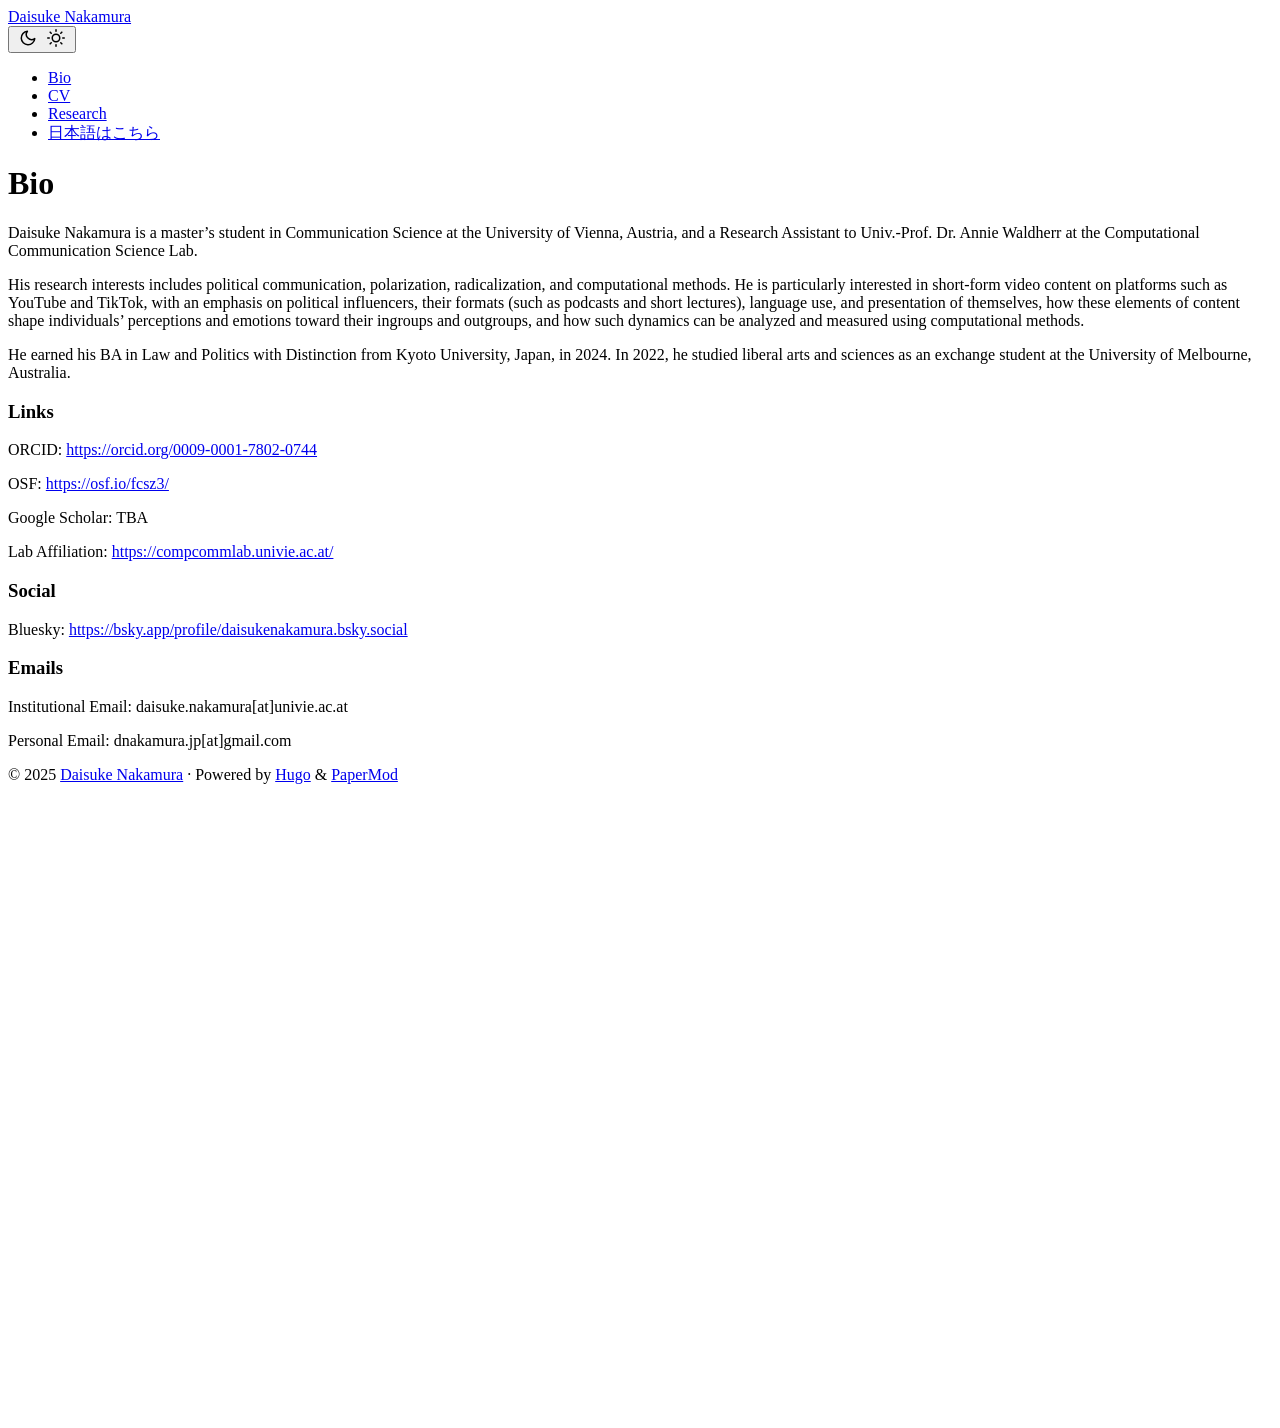
==== public/bio/index.html @ 4d7f5f8a "initial commit" ====
<!DOCTYPE html>
<html lang="en" dir="auto">

<head><script src="/livereload.js?mindelay=10&amp;v=2&amp;port=1313&amp;path=livereload" data-no-instant defer></script><meta charset="utf-8">
<meta http-equiv="X-UA-Compatible" content="IE=edge">
<meta name="viewport" content="width=device-width, initial-scale=1, shrink-to-fit=no">
<meta name="robots" content="noindex, nofollow">
<title>Bio | Daisuke Nakamura</title>
<meta name="keywords" content="">
<meta name="description" content="Daisuke Nakamura is a master&rsquo;s student in Communication Science at the University of Vienna, Austria, and a Research Assistant to Univ.-Prof. Dr. Annie Waldherr at the Computational Communication Science Lab.
His research interests includes political communication, polarization, radicalization, and computational methods. He is particularly interested in short-form video content on platforms such as YouTube and TikTok, with an emphasis on political influencers, their formats (such as podcasts and short lectures), language use, and presentation of themselves, how these elements of content shape individuals&rsquo; perceptions and emotions toward their ingroups and outgroups, and how such dynamics can be analyzed and measured using computational methods.">
<meta name="author" content="">
<link rel="canonical" href="http://localhost:1313/bio/">
<link crossorigin="anonymous" href="/assets/css/stylesheet.8fe10233a706bc87f2e08b3cf97b8bd4c0a80f10675a143675d59212121037c0.css" integrity="sha256-j&#43;ECM6cGvIfy4Is8&#43;XuL1MCoDxBnWhQ2ddWSEhIQN8A=" rel="preload stylesheet" as="style">
<link rel="icon" href="http://localhost:1313/favicon.ico">
<link rel="icon" type="image/png" sizes="16x16" href="http://localhost:1313/favicon-16x16.png">
<link rel="icon" type="image/png" sizes="32x32" href="http://localhost:1313/favicon-32x32.png">
<link rel="apple-touch-icon" href="http://localhost:1313/apple-touch-icon.png">
<link rel="mask-icon" href="http://localhost:1313/safari-pinned-tab.svg">
<meta name="theme-color" content="#2e2e33">
<meta name="msapplication-TileColor" content="#2e2e33">
<link rel="alternate" type="application/rss+xml" href="http://localhost:1313/bio/index.xml">
<link rel="alternate" hreflang="en" href="http://localhost:1313/bio/">
<noscript>
    <style>
        #theme-toggle,
        .top-link {
            display: none;
        }

    </style>
    <style>
        @media (prefers-color-scheme: dark) {
            :root {
                --theme: rgb(29, 30, 32);
                --entry: rgb(46, 46, 51);
                --primary: rgb(218, 218, 219);
                --secondary: rgb(155, 156, 157);
                --tertiary: rgb(65, 66, 68);
                --content: rgb(196, 196, 197);
                --code-block-bg: rgb(46, 46, 51);
                --code-bg: rgb(55, 56, 62);
                --border: rgb(51, 51, 51);
            }

            .list {
                background: var(--theme);
            }

            .list:not(.dark)::-webkit-scrollbar-track {
                background: 0 0;
            }

            .list:not(.dark)::-webkit-scrollbar-thumb {
                border-color: var(--theme);
            }
        }

    </style>
</noscript>
</head>

<body class="list" id="top">
<script>
    if (localStorage.getItem("pref-theme") === "dark") {
        document.body.classList.add('dark');
    } else if (localStorage.getItem("pref-theme") === "light") {
        document.body.classList.remove('dark')
    } else if (window.matchMedia('(prefers-color-scheme: dark)').matches) {
        document.body.classList.add('dark');
    }

</script>

<header class="header">
    <nav class="nav">
        <div class="logo">
            <a href="http://localhost:1313/" accesskey="h" title="Daisuke Nakamura (Alt + H)">Daisuke Nakamura</a>
            <div class="logo-switches">
                <button id="theme-toggle" accesskey="t" title="(Alt + T)" aria-label="Toggle theme">
                    <svg id="moon" xmlns="http://www.w3.org/2000/svg" width="24" height="18" viewBox="0 0 24 24"
                        fill="none" stroke="currentColor" stroke-width="2" stroke-linecap="round"
                        stroke-linejoin="round">
                        <path d="M21 12.79A9 9 0 1 1 11.21 3 7 7 0 0 0 21 12.79z"></path>
                    </svg>
                    <svg id="sun" xmlns="http://www.w3.org/2000/svg" width="24" height="18" viewBox="0 0 24 24"
                        fill="none" stroke="currentColor" stroke-width="2" stroke-linecap="round"
                        stroke-linejoin="round">
                        <circle cx="12" cy="12" r="5"></circle>
                        <line x1="12" y1="1" x2="12" y2="3"></line>
                        <line x1="12" y1="21" x2="12" y2="23"></line>
                        <line x1="4.22" y1="4.22" x2="5.64" y2="5.64"></line>
                        <line x1="18.36" y1="18.36" x2="19.78" y2="19.78"></line>
                        <line x1="1" y1="12" x2="3" y2="12"></line>
                        <line x1="21" y1="12" x2="23" y2="12"></line>
                        <line x1="4.22" y1="19.78" x2="5.64" y2="18.36"></line>
                        <line x1="18.36" y1="5.64" x2="19.78" y2="4.22"></line>
                    </svg>
                </button>
            </div>
        </div>
        <ul id="menu">
            <li>
                <a href="http://localhost:1313/bio/" title="Bio">
                    <span class="active">Bio</span>
                </a>
            </li>
            <li>
                <a href="http://localhost:1313/cv/" title="CV">
                    <span>CV</span>
                </a>
            </li>
            <li>
                <a href="http://localhost:1313/research/" title="Research">
                    <span>Research</span>
                </a>
            </li>
            <li>
                <a href="http://localhost:1313/jp/" title="日本語はこちら">
                    <span>日本語はこちら</span>
                </a>
            </li>
        </ul>
    </nav>
</header>
<main class="main"> 
<header class="page-header">
  <h1>
    Bio
  </h1>
</header>
<div class="post-content"><p>Daisuke Nakamura is a master&rsquo;s student in Communication Science at the University of Vienna, Austria, and a Research Assistant to Univ.-Prof. Dr. Annie Waldherr at the Computational Communication Science Lab.</p>
<p>His research interests includes political communication, polarization, radicalization, and computational methods. He is particularly interested in short-form video content on platforms such as YouTube and TikTok, with an emphasis on political influencers, their formats (such as podcasts and short lectures), language use, and presentation of themselves, how these elements of content shape individuals&rsquo; perceptions and emotions toward their ingroups and outgroups, and how such dynamics can be analyzed and measured using computational methods.</p>
<p>He earned his BA in Law and Politics with Distinction from Kyoto University, Japan, in 2024. In 2022, he studied liberal arts and sciences as an exchange student at the University of Melbourne, Australia.</p>
<h3 id="links">Links<a hidden class="anchor" aria-hidden="true" href="#links">#</a></h3>
<p>ORCID: <a href="https://orcid.org/0009-0001-7802-0744">https://orcid.org/0009-0001-7802-0744</a></p>
<p>OSF: <a href="https://osf.io/fcsz3/">https://osf.io/fcsz3/</a></p>
<p>Google Scholar: TBA</p>
<p>Lab Affiliation: <a href="https://compcommlab.univie.ac.at/">https://compcommlab.univie.ac.at/</a></p>
<h3 id="social">Social<a hidden class="anchor" aria-hidden="true" href="#social">#</a></h3>
<p>Bluesky: <a href="https://bsky.app/profile/daisukenakamura.bsky.social">https://bsky.app/profile/daisukenakamura.bsky.social</a></p>
<h3 id="emails">Emails<a hidden class="anchor" aria-hidden="true" href="#emails">#</a></h3>
<p>Institutional Email: daisuke.nakamura[at]univie.ac.at</p>
<p>Personal Email: dnakamura.jp[at]gmail.com</p>


</div>
    </main>
    
<footer class="footer">
        <span>&copy; 2025 <a href="http://localhost:1313/">Daisuke Nakamura</a></span> · 

    <span>
        Powered by
        <a href="https://gohugo.io/" rel="noopener noreferrer" target="_blank">Hugo</a> &
        <a href="https://github.com/adityatelange/hugo-PaperMod/" rel="noopener" target="_blank">PaperMod</a>
    </span>
</footer>
<a href="#top" aria-label="go to top" title="Go to Top (Alt + G)" class="top-link" id="top-link" accesskey="g">
    <svg xmlns="http://www.w3.org/2000/svg" viewBox="0 0 12 6" fill="currentColor">
        <path d="M12 6H0l6-6z" />
    </svg>
</a>

<script>
    let menu = document.getElementById('menu')
    if (menu) {
        menu.scrollLeft = localStorage.getItem("menu-scroll-position");
        menu.onscroll = function () {
            localStorage.setItem("menu-scroll-position", menu.scrollLeft);
        }
    }

    document.querySelectorAll('a[href^="#"]').forEach(anchor => {
        anchor.addEventListener("click", function (e) {
            e.preventDefault();
            var id = this.getAttribute("href").substr(1);
            if (!window.matchMedia('(prefers-reduced-motion: reduce)').matches) {
                document.querySelector(`[id='${decodeURIComponent(id)}']`).scrollIntoView({
                    behavior: "smooth"
                });
            } else {
                document.querySelector(`[id='${decodeURIComponent(id)}']`).scrollIntoView();
            }
            if (id === "top") {
                history.replaceState(null, null, " ");
            } else {
                history.pushState(null, null, `#${id}`);
            }
        });
    });

</script>
<script>
    var mybutton = document.getElementById("top-link");
    window.onscroll = function () {
        if (document.body.scrollTop > 800 || document.documentElement.scrollTop > 800) {
            mybutton.style.visibility = "visible";
            mybutton.style.opacity = "1";
        } else {
            mybutton.style.visibility = "hidden";
            mybutton.style.opacity = "0";
        }
    };

</script>
<script>
    document.getElementById("theme-toggle").addEventListener("click", () => {
        if (document.body.className.includes("dark")) {
            document.body.classList.remove('dark');
            localStorage.setItem("pref-theme", 'light');
        } else {
            document.body.classList.add('dark');
            localStorage.setItem("pref-theme", 'dark');
        }
    })

</script>
</body>

</html>
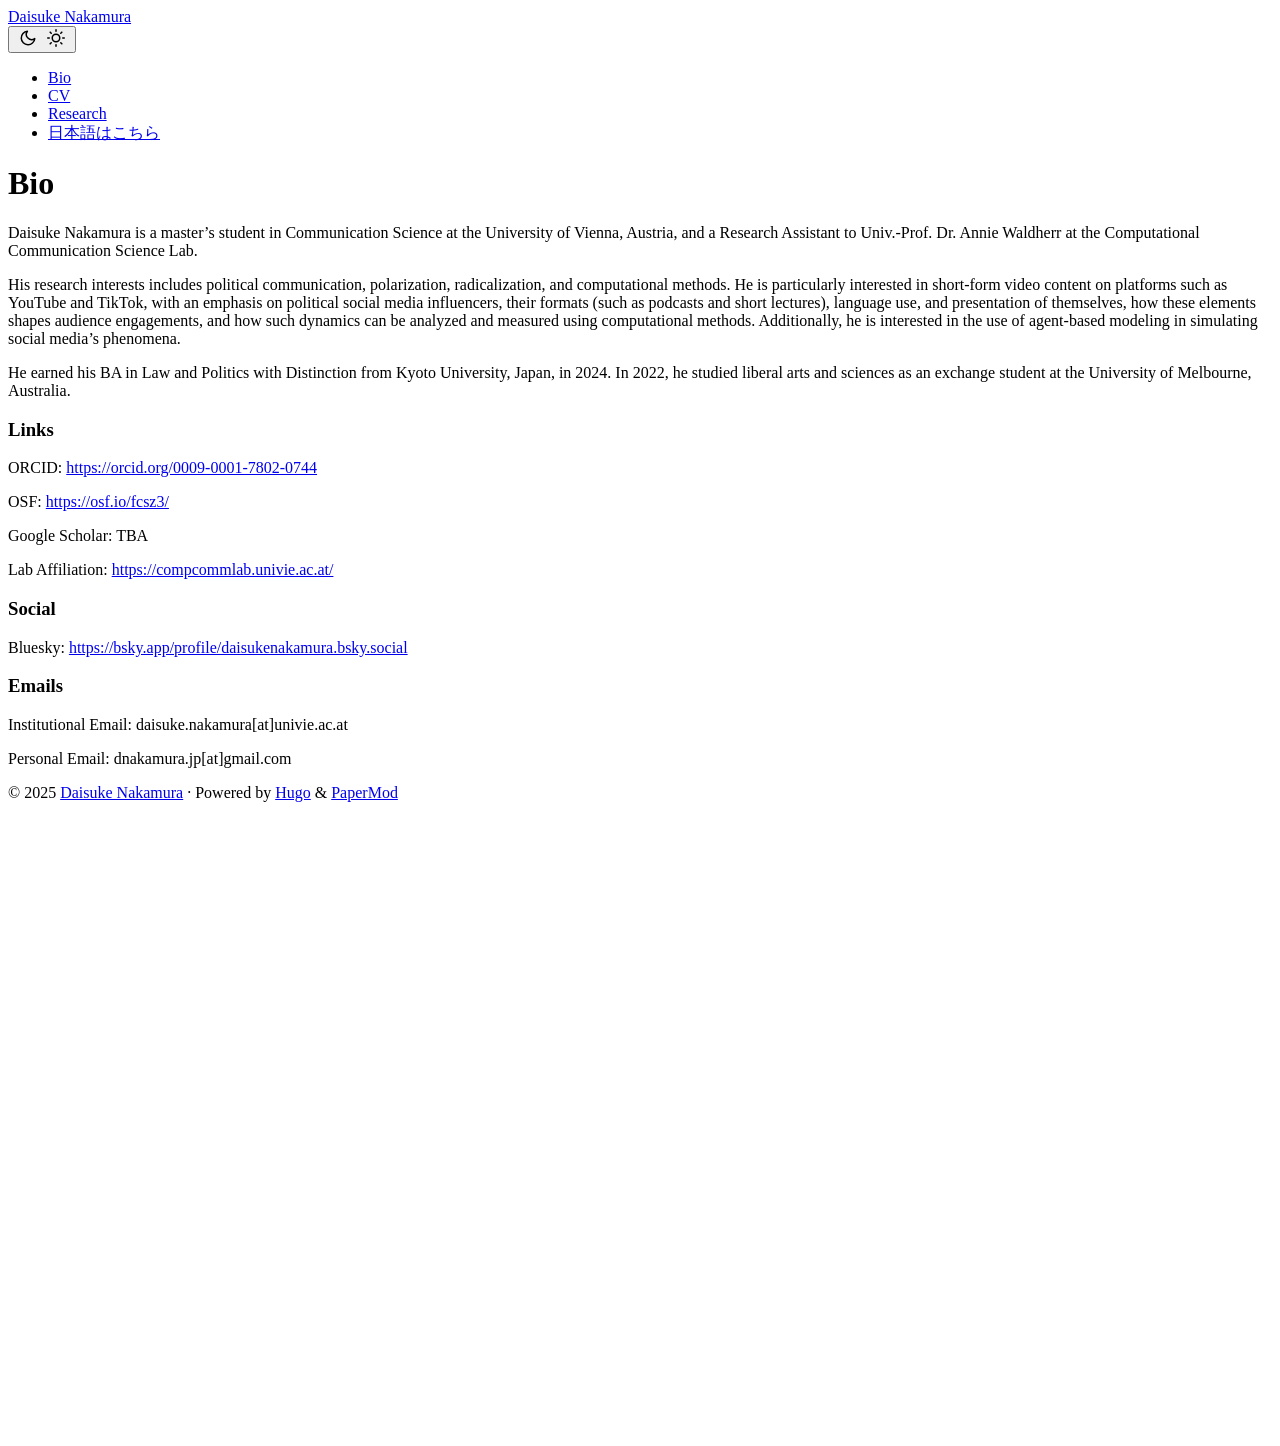
==== commit a9a1dc05: "minor update" ====
--- a/public/bio/index.html
+++ b/public/bio/index.html
@@ -8,7 +8,7 @@
 <title>Bio | Daisuke Nakamura</title>
 <meta name="keywords" content="">
 <meta name="description" content="Daisuke Nakamura is a master&rsquo;s student in Communication Science at the University of Vienna, Austria, and a Research Assistant to Univ.-Prof. Dr. Annie Waldherr at the Computational Communication Science Lab.
-His research interests includes political communication, polarization, radicalization, and computational methods. He is particularly interested in short-form video content on platforms such as YouTube and TikTok, with an emphasis on political influencers, their formats (such as podcasts and short lectures), language use, and presentation of themselves, how these elements of content shape individuals&rsquo; perceptions and emotions toward their ingroups and outgroups, and how such dynamics can be analyzed and measured using computational methods.">
+His research interests includes political communication, polarization, radicalization, and computational methods. He is particularly interested in short-form video content on platforms such as YouTube and TikTok, with an emphasis on political social media influencers, their formats (such as podcasts and short lectures), language use, and presentation of themselves, how these elements shapes audience engagements, and how such dynamics can be analyzed and measured using computational methods. Additionally, he is interested in the use of agent-based modeling in simulating social media&rsquo;s phenomena.">
 <meta name="author" content="">
 <link rel="canonical" href="http://localhost:1313/bio/">
 <link crossorigin="anonymous" href="/assets/css/stylesheet.8fe10233a706bc87f2e08b3cf97b8bd4c0a80f10675a143675d59212121037c0.css" integrity="sha256-j&#43;ECM6cGvIfy4Is8&#43;XuL1MCoDxBnWhQ2ddWSEhIQN8A=" rel="preload stylesheet" as="style">
@@ -130,7 +130,7 @@
   </h1>
 </header>
 <div class="post-content"><p>Daisuke Nakamura is a master&rsquo;s student in Communication Science at the University of Vienna, Austria, and a Research Assistant to Univ.-Prof. Dr. Annie Waldherr at the Computational Communication Science Lab.</p>
-<p>His research interests includes political communication, polarization, radicalization, and computational methods. He is particularly interested in short-form video content on platforms such as YouTube and TikTok, with an emphasis on political influencers, their formats (such as podcasts and short lectures), language use, and presentation of themselves, how these elements of content shape individuals&rsquo; perceptions and emotions toward their ingroups and outgroups, and how such dynamics can be analyzed and measured using computational methods.</p>
+<p>His research interests includes political communication, polarization, radicalization, and computational methods. He is particularly interested in short-form video content on platforms such as YouTube and TikTok, with an emphasis on political social media influencers, their formats (such as podcasts and short lectures), language use, and presentation of themselves, how these elements shapes audience engagements, and how such dynamics can be analyzed and measured using computational methods. Additionally, he is interested in the use of agent-based modeling in simulating social media&rsquo;s phenomena.</p>
 <p>He earned his BA in Law and Politics with Distinction from Kyoto University, Japan, in 2024. In 2022, he studied liberal arts and sciences as an exchange student at the University of Melbourne, Australia.</p>
 <h3 id="links">Links<a hidden class="anchor" aria-hidden="true" href="#links">#</a></h3>
 <p>ORCID: <a href="https://orcid.org/0009-0001-7802-0744">https://orcid.org/0009-0001-7802-0744</a></p>
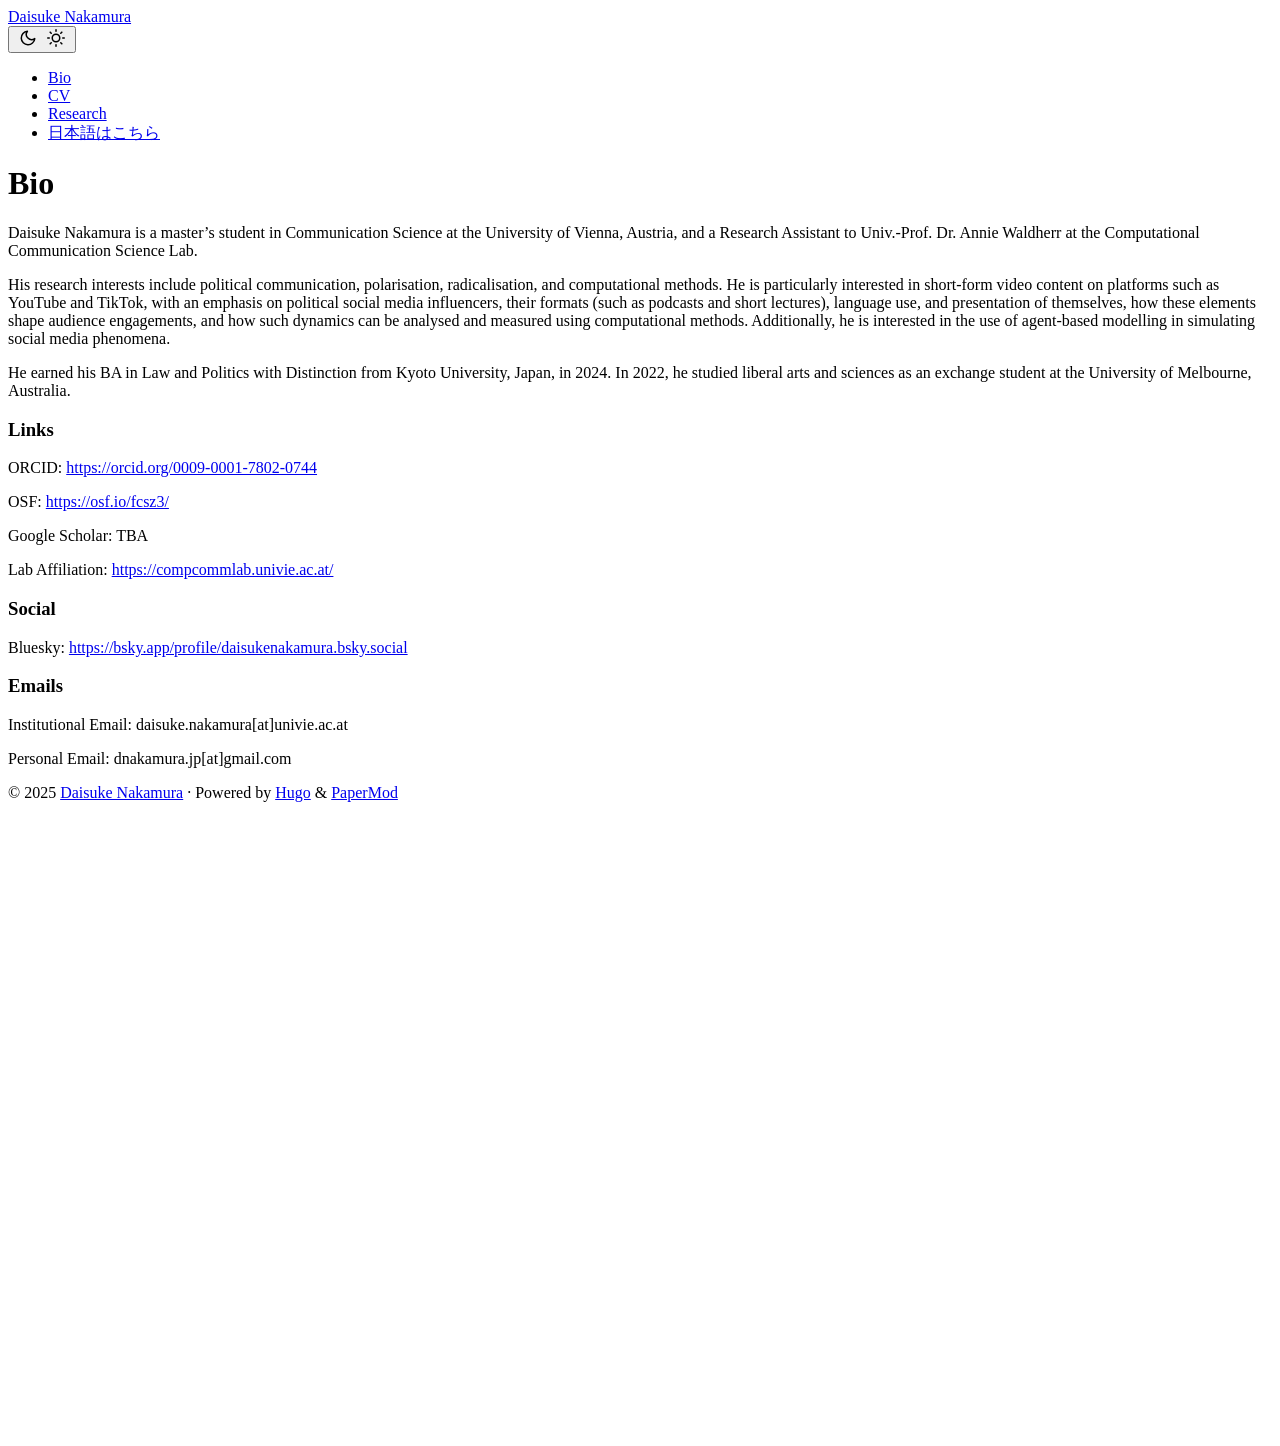
==== commit d3dc3ab2: "grammer correction" ====
--- a/public/bio/index.html
+++ b/public/bio/index.html
@@ -8,7 +8,7 @@
 <title>Bio | Daisuke Nakamura</title>
 <meta name="keywords" content="">
 <meta name="description" content="Daisuke Nakamura is a master&rsquo;s student in Communication Science at the University of Vienna, Austria, and a Research Assistant to Univ.-Prof. Dr. Annie Waldherr at the Computational Communication Science Lab.
-His research interests includes political communication, polarization, radicalization, and computational methods. He is particularly interested in short-form video content on platforms such as YouTube and TikTok, with an emphasis on political social media influencers, their formats (such as podcasts and short lectures), language use, and presentation of themselves, how these elements shapes audience engagements, and how such dynamics can be analyzed and measured using computational methods. Additionally, he is interested in the use of agent-based modeling in simulating social media&rsquo;s phenomena.">
+His research interests include political communication, polarisation, radicalisation, and computational methods. He is particularly interested in short-form video content on platforms such as YouTube and TikTok, with an emphasis on political social media influencers, their formats (such as podcasts and short lectures), language use, and presentation of themselves, how these elements shape audience engagements, and how such dynamics can be analysed and measured using computational methods. Additionally, he is interested in the use of agent-based modelling in simulating social media phenomena.">
 <meta name="author" content="">
 <link rel="canonical" href="http://localhost:1313/bio/">
 <link crossorigin="anonymous" href="/assets/css/stylesheet.8fe10233a706bc87f2e08b3cf97b8bd4c0a80f10675a143675d59212121037c0.css" integrity="sha256-j&#43;ECM6cGvIfy4Is8&#43;XuL1MCoDxBnWhQ2ddWSEhIQN8A=" rel="preload stylesheet" as="style">
@@ -130,7 +130,7 @@
   </h1>
 </header>
 <div class="post-content"><p>Daisuke Nakamura is a master&rsquo;s student in Communication Science at the University of Vienna, Austria, and a Research Assistant to Univ.-Prof. Dr. Annie Waldherr at the Computational Communication Science Lab.</p>
-<p>His research interests includes political communication, polarization, radicalization, and computational methods. He is particularly interested in short-form video content on platforms such as YouTube and TikTok, with an emphasis on political social media influencers, their formats (such as podcasts and short lectures), language use, and presentation of themselves, how these elements shapes audience engagements, and how such dynamics can be analyzed and measured using computational methods. Additionally, he is interested in the use of agent-based modeling in simulating social media&rsquo;s phenomena.</p>
+<p>His research interests include political communication, polarisation, radicalisation, and computational methods. He is particularly interested in short-form video content on platforms such as YouTube and TikTok, with an emphasis on political social media influencers, their formats (such as podcasts and short lectures), language use, and presentation of themselves, how these elements shape audience engagements, and how such dynamics can be analysed and measured using computational methods. Additionally, he is interested in the use of agent-based modelling in simulating social media phenomena.</p>
 <p>He earned his BA in Law and Politics with Distinction from Kyoto University, Japan, in 2024. In 2022, he studied liberal arts and sciences as an exchange student at the University of Melbourne, Australia.</p>
 <h3 id="links">Links<a hidden class="anchor" aria-hidden="true" href="#links">#</a></h3>
 <p>ORCID: <a href="https://orcid.org/0009-0001-7802-0744">https://orcid.org/0009-0001-7802-0744</a></p>
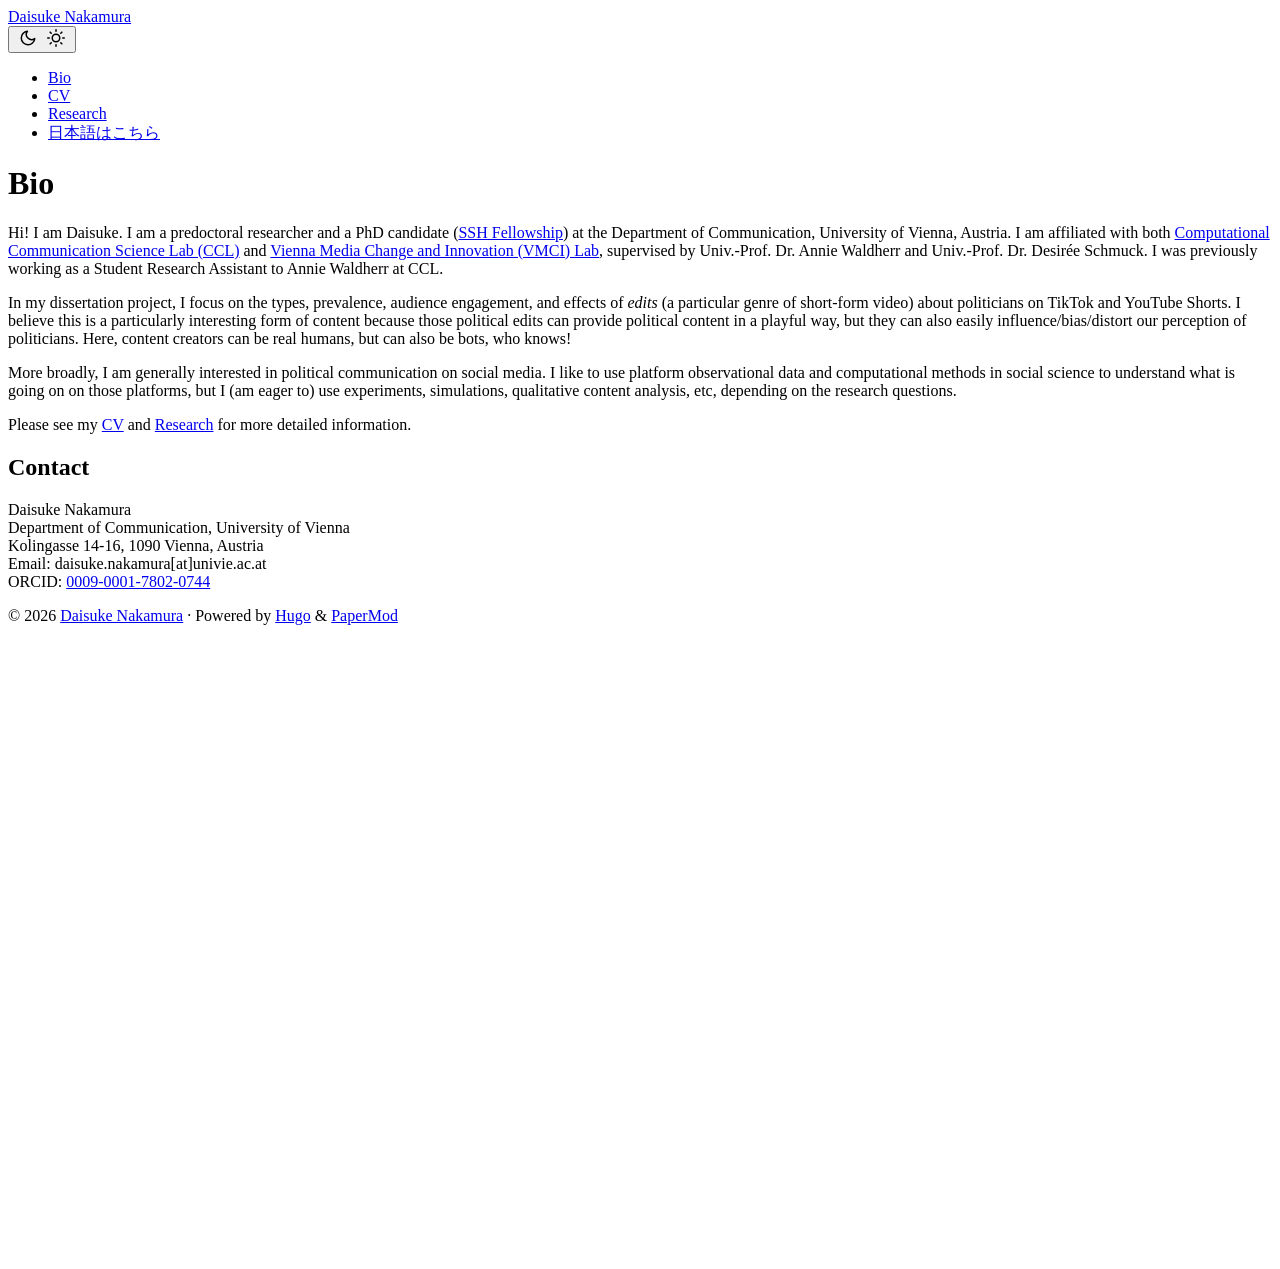
==== commit a70b4a0d: "update" ====
--- a/public/bio/index.html
+++ b/public/bio/index.html
@@ -7,11 +7,11 @@
 <meta name="robots" content="noindex, nofollow">
 <title>Bio | Daisuke Nakamura</title>
 <meta name="keywords" content="">
-<meta name="description" content="Daisuke Nakamura is a master&rsquo;s student in Communication Science at the University of Vienna, Austria, and a Research Assistant to Univ.-Prof. Dr. Annie Waldherr at the Computational Communication Science Lab.
-His research interests include political communication, polarisation, radicalisation, and computational methods. He is particularly interested in short-form video content on platforms such as YouTube and TikTok, with an emphasis on political social media influencers, their formats (such as podcasts and short lectures), language use, and presentation of themselves, how these elements shape audience engagements, and how such dynamics can be analysed and measured using computational methods. Additionally, he is interested in the use of agent-based modelling in simulating social media phenomena.">
+<meta name="description" content="Hi! I am Daisuke. I am a predoctoral researcher and a PhD candidate (SSH Fellowship) at the Department of Communication, University of Vienna, Austria. I am affiliated with both Computational Communication Science Lab (CCL) and Vienna Media Change and Innovation (VMCI) Lab, supervised by Univ.-Prof. Dr. Annie Waldherr and Univ.-Prof. Dr. Desirée Schmuck. I was previously working as a Student Research Assistant to Annie Waldherr at CCL.
+In my dissertation project, I focus on the types, prevalence, audience engagement, and effects of edits (a particular genre of short-form video) about politicians on TikTok and YouTube Shorts. I believe this is a particularly interesting form of content because those political edits can provide political content in a playful way, but they can also easily influence/bias/distort our perception of politicians. Here, content creators can be real humans, but can also be bots, who knows!">
 <meta name="author" content="">
 <link rel="canonical" href="http://localhost:1313/bio/">
-<link crossorigin="anonymous" href="/assets/css/stylesheet.8fe10233a706bc87f2e08b3cf97b8bd4c0a80f10675a143675d59212121037c0.css" integrity="sha256-j&#43;ECM6cGvIfy4Is8&#43;XuL1MCoDxBnWhQ2ddWSEhIQN8A=" rel="preload stylesheet" as="style">
+<link crossorigin="anonymous" href="/assets/css/stylesheet.ae601a5ea838545fd4e4bac0c3df6c368e602a929f8bdf141f27f6ce889ba9b7.css" integrity="sha256-rmAaXqg4VF/U5LrAw99sNo5gKpKfi98UHyf2zoibqbc=" rel="preload stylesheet" as="style">
 <link rel="icon" href="http://localhost:1313/favicon.ico">
 <link rel="icon" type="image/png" sizes="16x16" href="http://localhost:1313/favicon-16x16.png">
 <link rel="icon" type="image/png" sizes="32x32" href="http://localhost:1313/favicon-32x32.png">
@@ -129,26 +129,23 @@
     Bio
   </h1>
 </header>
-<div class="post-content"><p>Daisuke Nakamura is a master&rsquo;s student in Communication Science at the University of Vienna, Austria, and a Research Assistant to Univ.-Prof. Dr. Annie Waldherr at the Computational Communication Science Lab.</p>
-<p>His research interests include political communication, polarisation, radicalisation, and computational methods. He is particularly interested in short-form video content on platforms such as YouTube and TikTok, with an emphasis on political social media influencers, their formats (such as podcasts and short lectures), language use, and presentation of themselves, how these elements shape audience engagements, and how such dynamics can be analysed and measured using computational methods. Additionally, he is interested in the use of agent-based modelling in simulating social media phenomena.</p>
-<p>He earned his BA in Law and Politics with Distinction from Kyoto University, Japan, in 2024. In 2022, he studied liberal arts and sciences as an exchange student at the University of Melbourne, Australia.</p>
-<h3 id="links">Links<a hidden class="anchor" aria-hidden="true" href="#links">#</a></h3>
-<p>ORCID: <a href="https://orcid.org/0009-0001-7802-0744">https://orcid.org/0009-0001-7802-0744</a></p>
-<p>OSF: <a href="https://osf.io/fcsz3/">https://osf.io/fcsz3/</a></p>
-<p>Google Scholar: TBA</p>
-<p>Lab Affiliation: <a href="https://compcommlab.univie.ac.at/">https://compcommlab.univie.ac.at/</a></p>
-<h3 id="social">Social<a hidden class="anchor" aria-hidden="true" href="#social">#</a></h3>
-<p>Bluesky: <a href="https://bsky.app/profile/daisukenakamura.bsky.social">https://bsky.app/profile/daisukenakamura.bsky.social</a></p>
-<h3 id="emails">Emails<a hidden class="anchor" aria-hidden="true" href="#emails">#</a></h3>
-<p>Institutional Email: daisuke.nakamura[at]univie.ac.at</p>
-<p>Personal Email: dnakamura.jp[at]gmail.com</p>
+<div class="post-content"><p>Hi! I am Daisuke. I am a predoctoral researcher and a PhD candidate (<a href="https://careers.univie.ac.at/en/praedoc/praedoc-ssh">SSH Fellowship</a>) at the Department of Communication, University of Vienna, Austria. I am affiliated with both <a href="https://compcommlab.univie.ac.at/">Computational Communication Science Lab (CCL)</a> and <a href="https://mediainnovation.univie.ac.at/">Vienna Media Change and Innovation (VMCI) Lab</a>, supervised by Univ.-Prof. Dr. Annie Waldherr and Univ.-Prof. Dr. Desirée Schmuck. I was previously working as a Student Research Assistant to Annie Waldherr at CCL.</p>
+<p>In my dissertation project, I focus on the types, prevalence, audience engagement, and effects of <em>edits</em> (a particular genre of short-form video) about politicians on TikTok and YouTube Shorts. I believe this is a particularly interesting form of content because those political edits can provide political content in a playful way, but they can also easily influence/bias/distort our perception of politicians. Here, content creators can be real humans, but can also be bots, who knows!</p>
+<p>More broadly, I am generally interested in political communication on social media. I like to use platform observational data and computational methods in social science to understand what is going on on those platforms, but I (am eager to) use experiments, simulations, qualitative content analysis, etc, depending on the research questions.</p>
+<p>Please see my <a href="/cv">CV</a> and <a href="/research">Research</a> for more detailed information.</p>
+<h2 id="contact">Contact<a hidden class="anchor" aria-hidden="true" href="#contact">#</a></h2>
+<p>Daisuke Nakamura <br>
+Department of Communication, University of Vienna <br>
+Kolingasse 14-16, 1090 Vienna, Austria <br>
+Email: daisuke.nakamura[at]univie.ac.at <br>
+ORCID: <a href="https://orcid.org/0009-0001-7802-0744">0009-0001-7802-0744</a></p>
 
 
 </div>
     </main>
     
 <footer class="footer">
-        <span>&copy; 2025 <a href="http://localhost:1313/">Daisuke Nakamura</a></span> · 
+        <span>&copy; 2026 <a href="http://localhost:1313/">Daisuke Nakamura</a></span> · 
 
     <span>
         Powered by
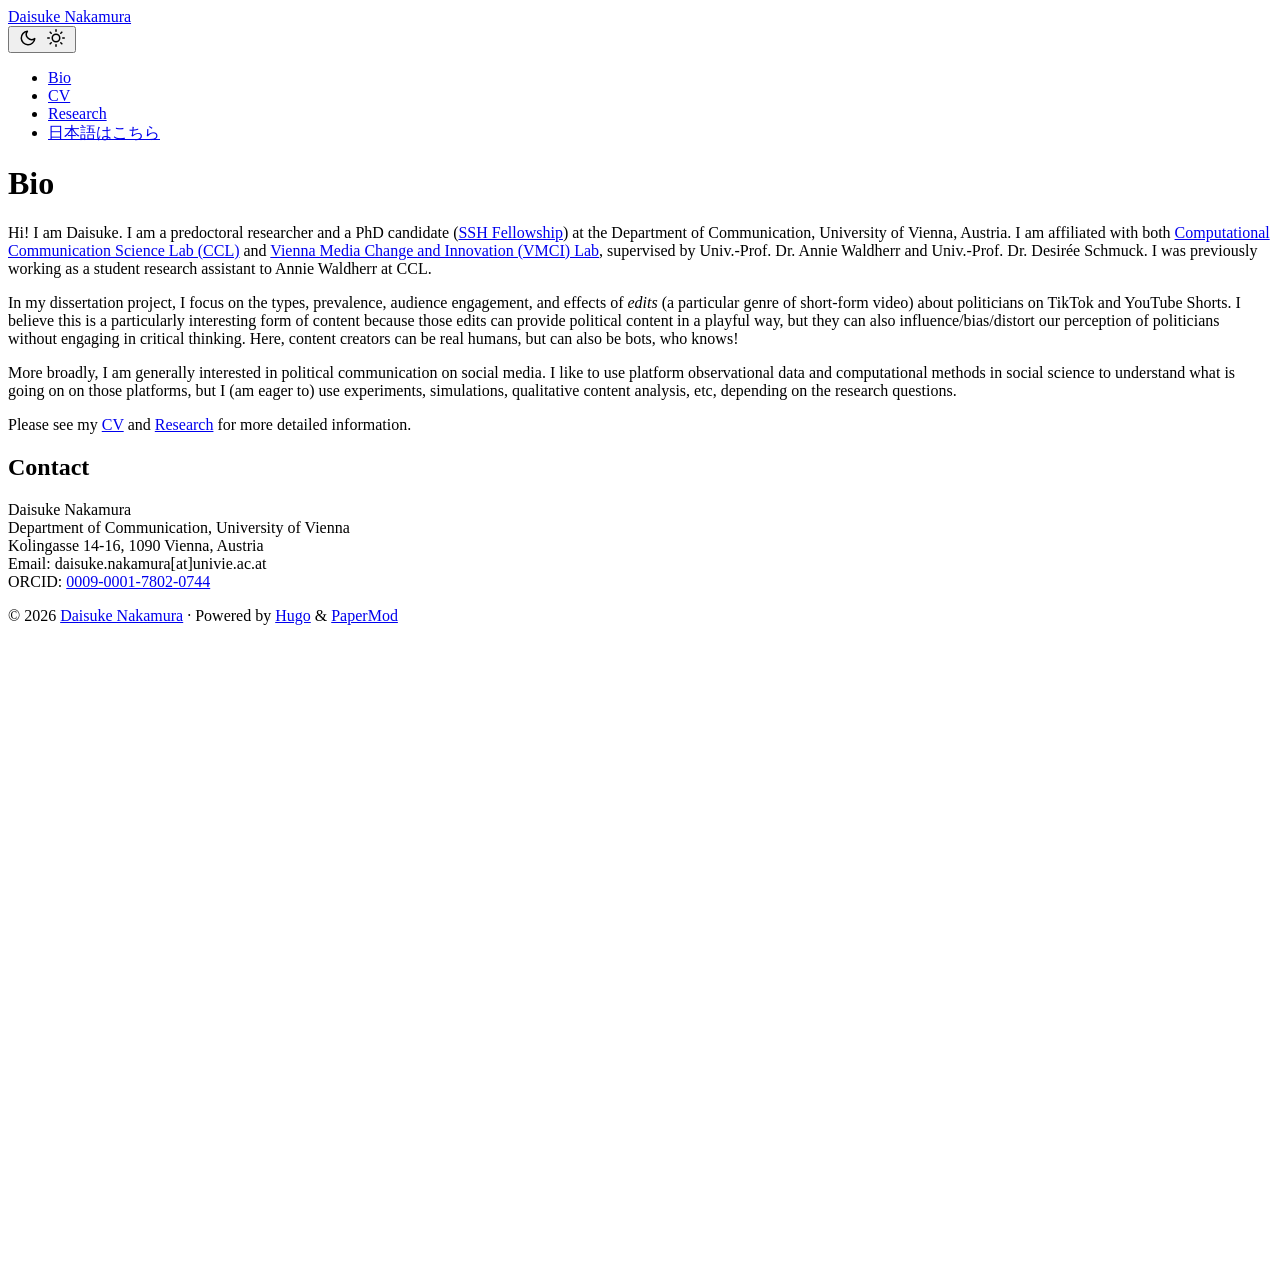
==== commit 0e90dea1: "bio update" ====
--- a/public/bio/index.html
+++ b/public/bio/index.html
@@ -7,8 +7,8 @@
 <meta name="robots" content="noindex, nofollow">
 <title>Bio | Daisuke Nakamura</title>
 <meta name="keywords" content="">
-<meta name="description" content="Hi! I am Daisuke. I am a predoctoral researcher and a PhD candidate (SSH Fellowship) at the Department of Communication, University of Vienna, Austria. I am affiliated with both Computational Communication Science Lab (CCL) and Vienna Media Change and Innovation (VMCI) Lab, supervised by Univ.-Prof. Dr. Annie Waldherr and Univ.-Prof. Dr. Desirée Schmuck. I was previously working as a Student Research Assistant to Annie Waldherr at CCL.
-In my dissertation project, I focus on the types, prevalence, audience engagement, and effects of edits (a particular genre of short-form video) about politicians on TikTok and YouTube Shorts. I believe this is a particularly interesting form of content because those political edits can provide political content in a playful way, but they can also easily influence/bias/distort our perception of politicians. Here, content creators can be real humans, but can also be bots, who knows!">
+<meta name="description" content="Hi! I am Daisuke. I am a predoctoral researcher and a PhD candidate (SSH Fellowship) at the Department of Communication, University of Vienna, Austria. I am affiliated with both Computational Communication Science Lab (CCL) and Vienna Media Change and Innovation (VMCI) Lab, supervised by Univ.-Prof. Dr. Annie Waldherr and Univ.-Prof. Dr. Desirée Schmuck. I was previously working as a student research assistant to Annie Waldherr at CCL.
+In my dissertation project, I focus on the types, prevalence, audience engagement, and effects of edits (a particular genre of short-form video) about politicians on TikTok and YouTube Shorts. I believe this is a particularly interesting form of content because those edits can provide political content in a playful way, but they can also influence/bias/distort our perception of politicians without engaging in critical thinking. Here, content creators can be real humans, but can also be bots, who knows!">
 <meta name="author" content="">
 <link rel="canonical" href="http://localhost:1313/bio/">
 <link crossorigin="anonymous" href="/assets/css/stylesheet.ae601a5ea838545fd4e4bac0c3df6c368e602a929f8bdf141f27f6ce889ba9b7.css" integrity="sha256-rmAaXqg4VF/U5LrAw99sNo5gKpKfi98UHyf2zoibqbc=" rel="preload stylesheet" as="style">
@@ -129,8 +129,8 @@
     Bio
   </h1>
 </header>
-<div class="post-content"><p>Hi! I am Daisuke. I am a predoctoral researcher and a PhD candidate (<a href="https://careers.univie.ac.at/en/praedoc/praedoc-ssh">SSH Fellowship</a>) at the Department of Communication, University of Vienna, Austria. I am affiliated with both <a href="https://compcommlab.univie.ac.at/">Computational Communication Science Lab (CCL)</a> and <a href="https://mediainnovation.univie.ac.at/">Vienna Media Change and Innovation (VMCI) Lab</a>, supervised by Univ.-Prof. Dr. Annie Waldherr and Univ.-Prof. Dr. Desirée Schmuck. I was previously working as a Student Research Assistant to Annie Waldherr at CCL.</p>
-<p>In my dissertation project, I focus on the types, prevalence, audience engagement, and effects of <em>edits</em> (a particular genre of short-form video) about politicians on TikTok and YouTube Shorts. I believe this is a particularly interesting form of content because those political edits can provide political content in a playful way, but they can also easily influence/bias/distort our perception of politicians. Here, content creators can be real humans, but can also be bots, who knows!</p>
+<div class="post-content"><p>Hi! I am Daisuke. I am a predoctoral researcher and a PhD candidate (<a href="https://careers.univie.ac.at/en/praedoc/praedoc-ssh">SSH Fellowship</a>) at the Department of Communication, University of Vienna, Austria. I am affiliated with both <a href="https://compcommlab.univie.ac.at/">Computational Communication Science Lab (CCL)</a> and <a href="https://mediainnovation.univie.ac.at/">Vienna Media Change and Innovation (VMCI) Lab</a>, supervised by Univ.-Prof. Dr. Annie Waldherr and Univ.-Prof. Dr. Desirée Schmuck. I was previously working as a student research assistant to Annie Waldherr at CCL.</p>
+<p>In my dissertation project, I focus on the types, prevalence, audience engagement, and effects of <em>edits</em> (a particular genre of short-form video) about politicians on TikTok and YouTube Shorts. I believe this is a particularly interesting form of content because those edits can provide political content in a playful way, but they can also influence/bias/distort our perception of politicians without engaging in critical thinking. Here, content creators can be real humans, but can also be bots, who knows!</p>
 <p>More broadly, I am generally interested in political communication on social media. I like to use platform observational data and computational methods in social science to understand what is going on on those platforms, but I (am eager to) use experiments, simulations, qualitative content analysis, etc, depending on the research questions.</p>
 <p>Please see my <a href="/cv">CV</a> and <a href="/research">Research</a> for more detailed information.</p>
 <h2 id="contact">Contact<a hidden class="anchor" aria-hidden="true" href="#contact">#</a></h2>
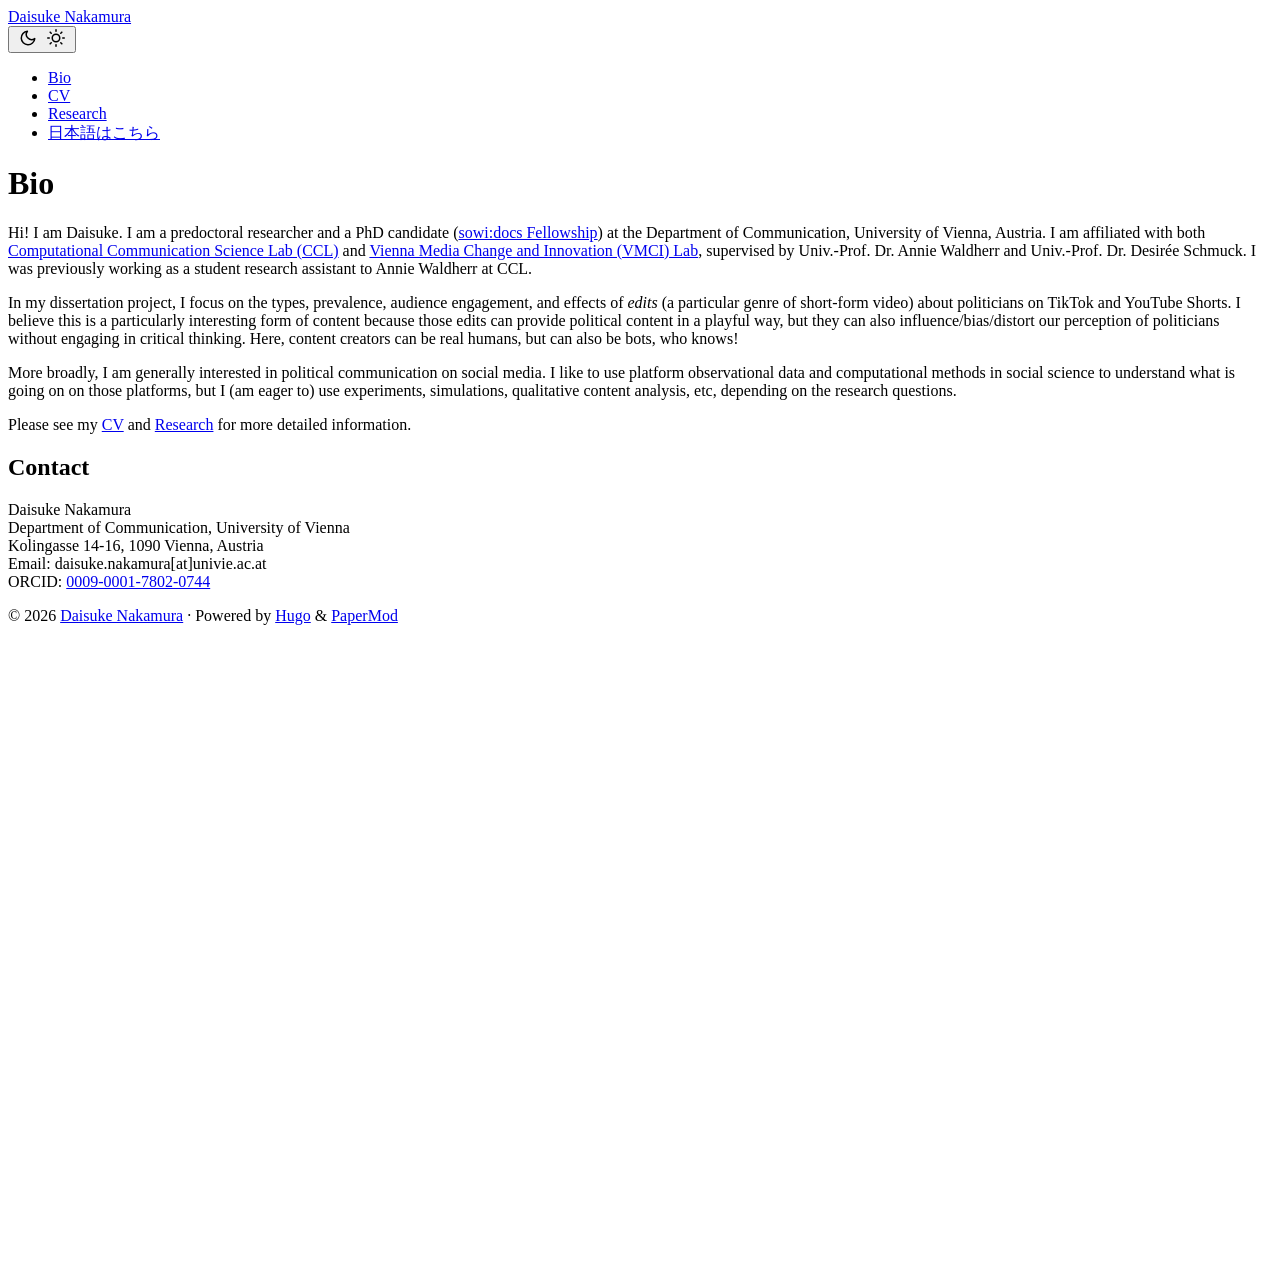
==== commit 3460ecd5: "first" ====
--- a/public/bio/index.html
+++ b/public/bio/index.html
@@ -7,7 +7,7 @@
 <meta name="robots" content="noindex, nofollow">
 <title>Bio | Daisuke Nakamura</title>
 <meta name="keywords" content="">
-<meta name="description" content="Hi! I am Daisuke. I am a predoctoral researcher and a PhD candidate (SSH Fellowship) at the Department of Communication, University of Vienna, Austria. I am affiliated with both Computational Communication Science Lab (CCL) and Vienna Media Change and Innovation (VMCI) Lab, supervised by Univ.-Prof. Dr. Annie Waldherr and Univ.-Prof. Dr. Desirée Schmuck. I was previously working as a student research assistant to Annie Waldherr at CCL.
+<meta name="description" content="Hi! I am Daisuke. I am a predoctoral researcher and a PhD candidate (sowi:docs Fellowship) at the Department of Communication, University of Vienna, Austria. I am affiliated with both Computational Communication Science Lab (CCL) and Vienna Media Change and Innovation (VMCI) Lab, supervised by Univ.-Prof. Dr. Annie Waldherr and Univ.-Prof. Dr. Desirée Schmuck. I was previously working as a student research assistant to Annie Waldherr at CCL.
 In my dissertation project, I focus on the types, prevalence, audience engagement, and effects of edits (a particular genre of short-form video) about politicians on TikTok and YouTube Shorts. I believe this is a particularly interesting form of content because those edits can provide political content in a playful way, but they can also influence/bias/distort our perception of politicians without engaging in critical thinking. Here, content creators can be real humans, but can also be bots, who knows!">
 <meta name="author" content="">
 <link rel="canonical" href="http://localhost:1313/bio/">
@@ -129,7 +129,7 @@
     Bio
   </h1>
 </header>
-<div class="post-content"><p>Hi! I am Daisuke. I am a predoctoral researcher and a PhD candidate (<a href="https://careers.univie.ac.at/en/praedoc/praedoc-ssh">SSH Fellowship</a>) at the Department of Communication, University of Vienna, Austria. I am affiliated with both <a href="https://compcommlab.univie.ac.at/">Computational Communication Science Lab (CCL)</a> and <a href="https://mediainnovation.univie.ac.at/">Vienna Media Change and Innovation (VMCI) Lab</a>, supervised by Univ.-Prof. Dr. Annie Waldherr and Univ.-Prof. Dr. Desirée Schmuck. I was previously working as a student research assistant to Annie Waldherr at CCL.</p>
+<div class="post-content"><p>Hi! I am Daisuke. I am a predoctoral researcher and a PhD candidate (<a href="https://vds-sosci.univie.ac.at/phd-in-the-spotlight#c25754">sowi:docs Fellowship</a>) at the Department of Communication, University of Vienna, Austria. I am affiliated with both <a href="https://compcommlab.univie.ac.at/">Computational Communication Science Lab (CCL)</a> and <a href="https://mediainnovation.univie.ac.at/">Vienna Media Change and Innovation (VMCI) Lab</a>, supervised by Univ.-Prof. Dr. Annie Waldherr and Univ.-Prof. Dr. Desirée Schmuck. I was previously working as a student research assistant to Annie Waldherr at CCL.</p>
 <p>In my dissertation project, I focus on the types, prevalence, audience engagement, and effects of <em>edits</em> (a particular genre of short-form video) about politicians on TikTok and YouTube Shorts. I believe this is a particularly interesting form of content because those edits can provide political content in a playful way, but they can also influence/bias/distort our perception of politicians without engaging in critical thinking. Here, content creators can be real humans, but can also be bots, who knows!</p>
 <p>More broadly, I am generally interested in political communication on social media. I like to use platform observational data and computational methods in social science to understand what is going on on those platforms, but I (am eager to) use experiments, simulations, qualitative content analysis, etc, depending on the research questions.</p>
 <p>Please see my <a href="/cv">CV</a> and <a href="/research">Research</a> for more detailed information.</p>
